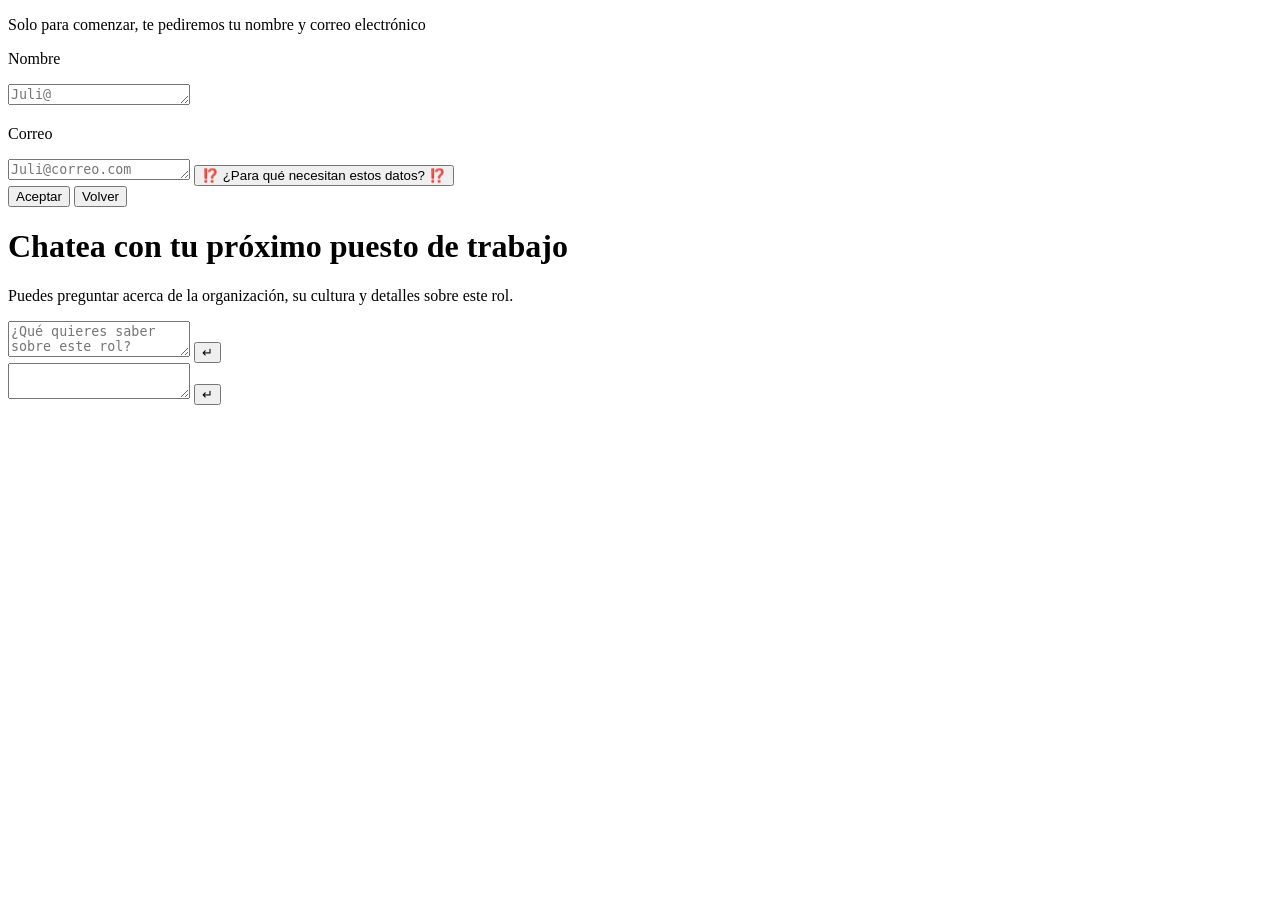
==== IniciaLosLagos/index.html @ aaf02723 "Rename vacante2/chatbot/index.html to IniciaLosLagos/index.html" ====
<!DOCTYPE html>
<html lang="es">
<head>
  <meta charset="UTF-8">
  <meta name="viewport" content="width=device-width, initial-scale=1.0">
  <title>Demo del proyecto "Chatea con la vacante"</title>

  <!-- Fuente Montserrat -->
  <link rel="preconnect" href="https://fonts.googleapis.com">
  <link rel="preconnect" href="https://fonts.gstatic.com" crossorigin>
  <link href="https://fonts.googleapis.com/css2?family=Montserrat:wght@400;600;700&display=swap" rel="stylesheet">
  
  <link rel="stylesheet" href="styles.css">
</head>
<body>

  <!-- Modal de acceso -->
  <div class="login-overlay" id="loginOverlay">
    <div class="login-panel">
      <p>Solo para comenzar, te pediremos tu <span class="bold">nombre y correo</span> electrónico</p>

      <p class="field-label">Nombre</p>
      <textarea
        id="loginName"
        rows="1"
        placeholder="Juli@"
        autocomplete="off"
        autocapitalize="none"
        spellcheck="false"
      ></textarea>

      <p class="field-label">Correo</p>
      <textarea
        id="loginEmail"
        rows="1"
        placeholder="Juli@correo.com"
        autocomplete="off"
        autocapitalize="none"
        spellcheck="false"
      ></textarea>

      <button
        type="button"
        id="infoToggleBtn"
        class="info-toggle"
        aria-expanded="false"
      >
          ⁉️ ¿Para qué necesitan estos datos? ⁉️
      </button>

      <div id="consentInfoBox" class="history-box" hidden>
        Este chatbot está pensado para
        <span class="bold">registrar, evaluar y rankear</span> tus interacciones. <br>
          🧑🏻‍💻 Al registrar tu nombre y correo, nos estarás permitiendo contactarte
          en caso que tus interacciones demuestren que
        <span class="bold">tienes el potencial y calce</span> que buscamos para este cargo. 🫵🏻
      </div>

      <div class="button-container">
        <button id="acceptBtn" type="button">Aceptar</button>
        <button id="backBtn" type="button">Volver</button>
      </div>
    </div>
  </div>

<div id="app">

  <!-- Pantalla inicial -->
  <div id="start-screen">
    <h1>Chatea con tu próximo puesto de trabajo</h1>
    <p>Puedes preguntar acerca de la organización, su cultura y detalles sobre este rol.</p>
    <div class="input-wrapper" id="input-box">
      <textarea id="chat-input-start" placeholder="¿Qué quieres saber sobre este rol?"></textarea>
<button id="send-btn-start">&#8629;</button>
    </div>
  </div>

  <!-- Chat -->
  <div id="chat-screen" class="hidden">
    <div id="messages"></div>

    <div class="input-wrapper bottom">
      <textarea id="chat-input-chat"></textarea>
<button id="send-btn-chat">&#8629;</button>
    </div>
  </div>
</div>

  <script src="main.js" defer></script>
</body>
</html>
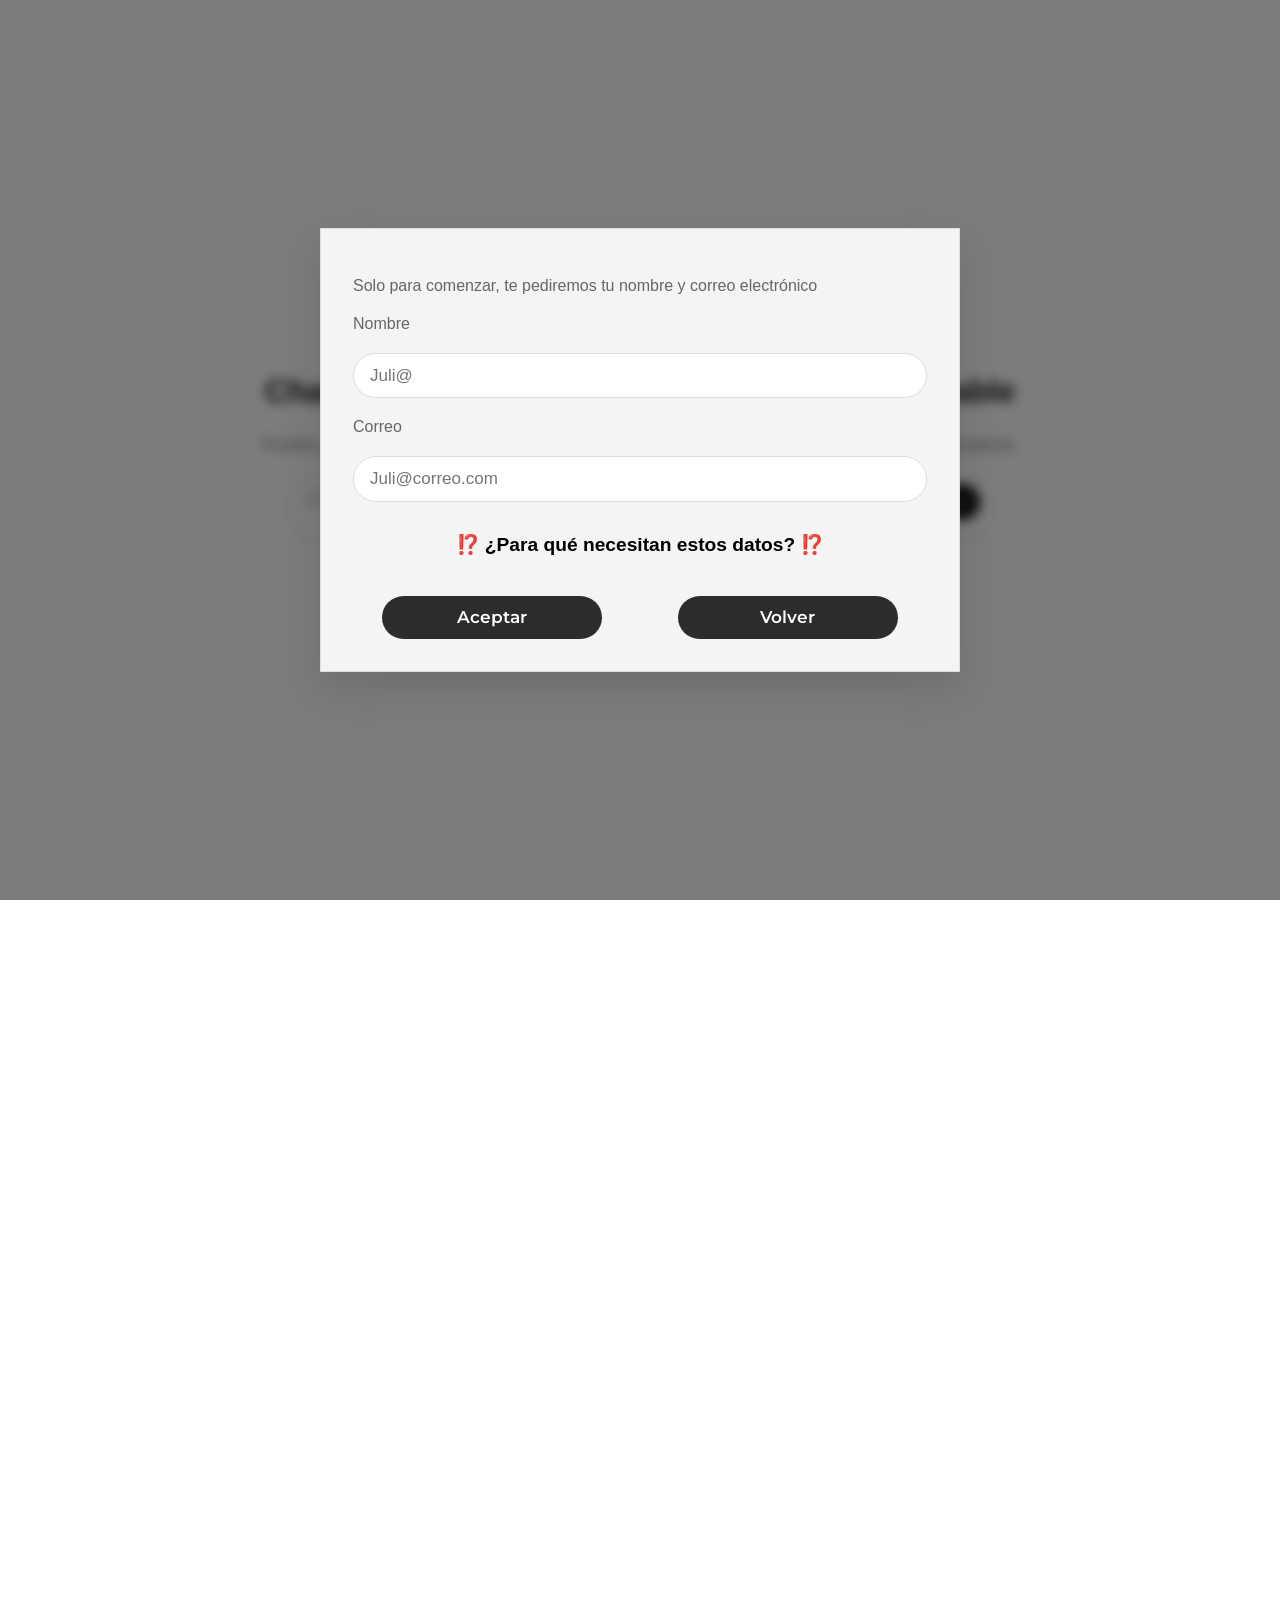
==== commit e07e3a87: "Update index.html" ====
--- a/IniciaLosLagos/index.html
+++ b/IniciaLosLagos/index.html
@@ -3,7 +3,7 @@
 <head>
   <meta charset="UTF-8">
   <meta name="viewport" content="width=device-width, initial-scale=1.0">
-  <title>Demo del proyecto "Chatea con la vacante"</title>
+  <title>Demo del proyecto "Chatea con tu próxima convocatoria"</title>
 
   <!-- Fuente Montserrat -->
   <link rel="preconnect" href="https://fonts.googleapis.com">
@@ -49,11 +49,11 @@
       </button>
 
       <div id="consentInfoBox" class="history-box" hidden>
-        Este chatbot está pensado para
-        <span class="bold">registrar, evaluar y rankear</span> tus interacciones. <br>
+        Este chatbot está pensado para facilitar
+        <span class="bold">tu experiencia de postulación a fondos concursables.</span><br>
           🧑🏻‍💻 Al registrar tu nombre y correo, nos estarás permitiendo contactarte
-          en caso que tus interacciones demuestren que
-        <span class="bold">tienes el potencial y calce</span> que buscamos para este cargo. 🫵🏻
+          para recoger retroalimentación y mejorar día a día. <br>
+        <span class="bold">Así democratizaremos el acceso</span> a mejores oportunidades de crecimiento. 🫵🏻
       </div>
 
       <div class="button-container">
@@ -67,10 +67,10 @@
 
   <!-- Pantalla inicial -->
   <div id="start-screen">
-    <h1>Chatea con tu próximo puesto de trabajo</h1>
-    <p>Puedes preguntar acerca de la organización, su cultura y detalles sobre este rol.</p>
+    <h1>Chatea con tu próxima convocatoria concursable</h1>
+    <p>Puedes preguntar acerca de las bases, plazos, objetivos y especificaciones técnicas de esta convocatoria.</p>
     <div class="input-wrapper" id="input-box">
-      <textarea id="chat-input-start" placeholder="¿Qué quieres saber sobre este rol?"></textarea>
+      <textarea id="chat-input-start" placeholder="¿Qué quieres saber sobre esta convocatoria?"></textarea>
 <button id="send-btn-start">&#8629;</button>
     </div>
   </div>
--- a/IniciaLosLagos/styles.css
+++ b/IniciaLosLagos/styles.css
@@ -0,0 +1,294 @@
+
+/* Base layout ------------------------------------------------------------- */
+html, body {
+  height: 100%;
+  margin: 0;
+  overflow: hidden; /* sin scroll en escena 1 */
+  font-family: Arial, sans-serif;
+}
+
+#app {
+  height: 100%;
+}
+
+#start-screen {
+  height: 100%;
+  display: flex;
+  flex-direction: column;
+  justify-content: center;
+  align-items: center;
+  text-align: center;
+}
+
+h1 {
+  margin-bottom: 10px;
+}
+
+p {
+  color: #666;
+  margin-bottom: 20px;
+}
+
+/* Login overlay ------------------------------------------------------------ */
+.login-overlay {
+  position: fixed;
+  inset: 0;
+  background-color: rgba(18, 18, 18, 0.55);
+  backdrop-filter: blur(6px);
+  display: flex;
+  align-items: center;
+  justify-content: center;
+  padding: 1.5em;
+  z-index: 1000;
+}
+
+.login-overlay[hidden] {
+  display: none;
+}
+
+.login-panel {
+  background-color: #f4f4f4;
+  border: 1px solid #dedede;
+  padding: 2em;
+  width: min(640px, 100%);
+  border-radius: 0;
+  box-shadow: 0 18px 40px rgba(0, 0, 0, 0.12);
+  box-sizing: border-box;
+}
+
+.login-panel h3 {
+  text-align: center;
+}
+
+.info-toggle {  
+  appearance: none;
+  border: none;
+  background: none;
+  font: inherit;
+  font-weight: 600;
+  font-size: 1.2em;
+  text-align: center;
+  display: block;
+  width: 100%;
+  padding: 0.4em 0;
+  margin: 1em 0 0.5em;
+  cursor: pointer;
+  color: inherit;
+}
+
+.info-toggle:focus-visible {
+  outline: 2px solid #2c2c2c;
+  outline-offset: 4px;
+}
+
+/* CTA buttons inside login panel ------------------------------------------ */
+.button-container {
+  display: flex;
+  justify-content: center;
+  align-items: center;
+  gap: 2cm;
+  margin: 2em 0 0;
+}
+
+.button-container button {
+  appearance: none;
+  width: 220px;
+  padding: 0.65em 1.5em;
+  border-radius: 24px;
+  font-family: 'Montserrat', sans-serif;
+  font-weight: 600;
+  font-size: 1.05em;
+  line-height: 1.3;
+  background-color: #2c2c2c;
+  color: #fff;
+  border: none;
+  cursor: pointer;
+  display: flex;
+  justify-content: center;
+  transition: background-color 0.25s ease;
+}
+
+.button-container button:hover {
+  background-color: #444;
+}
+/* Shared textarea styles --------------------------------------------------- */
+.input-wrapper {
+  position: relative;
+  width: 700px;
+  max-width: 90%;
+  margin: 0 auto;
+  box-sizing: border-box;
+}
+
+textarea {
+  width: 100%;
+  padding: 10px 60px 10px 16px;
+  border: 1px solid #ddd;
+  border-radius: 32px;
+  resize: none;
+  min-height: 44px;
+  text-align: left;
+  font-family: inherit;  
+  font-size: 17px; 
+  line-height: 1.4;
+  box-sizing: border-box;
+}
+
+/* Botón dentro */
+.input-wrapper button {
+  position: absolute;
+  right: 10px;
+  bottom: 10px;
+  width: 36px;
+  height: 36px;
+  border-radius: 50%;
+  border: none;
+  background: black;
+  color: white;
+  cursor: pointer;
+  transform: translateY(-50%); /* 🔥 centrado real */
+}
+
+/* Chat */
+#chat-screen {
+  height: 100%;
+  display: flex;
+  flex-direction: column;
+}
+
+/* mensajes */
+#messages {
+  flex: 1;
+  overflow-y: auto;
+  padding: 20px;
+}
+
+/* 🔥 CUANDO ESTÁ EN CHAT
+   Layout centrado + burbujas izquierda/derecha */
+.chat-mode #chat-screen {
+  width: 100%;
+  max-width: 900px;
+  margin: 0 auto;
+  height: 100vh;
+  display: flex;
+  flex-direction: column;
+  background: #fff;
+}
+
+/* Mensajes */
+.chat-mode #messages {
+  flex: 1;
+  overflow-y: auto;
+  padding: 18px 16px 96px;
+  box-sizing: border-box;
+  display: flex;
+  flex-direction: column;
+  gap: 10px;
+  align-items: stretch; /* evita centrado global de burbujas */
+}
+
+/* Input fijo abajo, dentro de la columna central */
+.chat-mode #chat-screen .input-wrapper.bottom {
+  position: sticky;
+  bottom: 0;
+  width: 100%;
+  box-sizing: border-box;
+  background: #fff;
+  border-top: 1px solid transparent;
+}
+
+.chat-mode #chat-screen .input-wrapper.bottom textarea {
+  width: 100%;
+  box-sizing: border-box;
+}
+
+/* Fondo uniforme (sin contraste entre centro y laterales) */
+html, body, #app {
+  background: #fff;
+}
+
+/* Chat bubbles 🫧 */
+.chat-mode .msg {
+  width: fit-content;
+  max-width: 82%;
+  padding: 12px 14px;
+  border-radius: 16px;
+  line-height: 1.45;
+  font-size: 0.98rem;
+  box-shadow: 0 1px 3px rgba(0, 0, 0, .06);
+  animation-duration: 260ms;
+  animation-fill-mode: both;
+  word-wrap: break-word;
+  overflow-wrap: anywhere;
+}
+
+/* Párrafo justificado dentro de burbuja */
+.chat-mode .msg p {
+  margin: 0;
+  text-align: justify;
+  text-justify: inter-word;
+}
+
+/* Usuario: derecha, verde pastel */
+.chat-mode .msg.user {
+  margin-left: auto;
+  margin-right: 0;
+  background: #dff8e8;
+  color: #1f3b2d;
+  border: 1px solid #c6ecd5;
+  animation-name: slideInRight;
+}
+
+/* Bot: izquierda, celeste pastel */
+.chat-mode .msg.bot {
+  margin-left: 0;
+  margin-right: auto;
+  background: #e3f4ff;
+  color: #183242;
+  border: 1px solid #cae9fb;
+  animation-name: slideInLeft;
+}
+
+/* Animación de entrada */
+@keyframes slideInRight {
+  from { opacity: 0; transform: translateX(20px); }
+  to   { opacity: 1; transform: translateX(0); }
+}
+@keyframes slideInLeft {
+  from { opacity: 0; transform: translateX(-20px); }
+  to   { opacity: 1; transform: translateX(0); }
+}
+
+/* "Pensando..." */
+.chat-mode .msg.typing {
+  display: inline-flex;
+  align-items: center;
+  gap: clamp(12px, 4vw, 32px);
+  min-width: 58px;
+}
+
+.chat-mode .msg.typing .dot {
+  width: 7px;
+  height: 7px;
+  border-radius: 50%;
+  background: currentColor;
+  opacity: .35;
+  animation: pulse 1.1s infinite ease-in-out;
+}
+.chat-mode .msg.typing .dot:nth-child(2) { animation-delay: .15s; }
+.chat-mode .msg.typing .dot:nth-child(3) { animation-delay: .3s; }
+
+@keyframes pulse {
+  0%, 80%, 100% { transform: scale(0.8); opacity: .35; }
+  40% { transform: scale(1.15); opacity: 1; }
+}
+
+@media (max-width: 640px) {
+  .login-panel {
+    padding: 1.5em 1.2em;
+  }
+
+  .input-wrapper {
+    padding: 0 4px; /* más compacto en mobile */
+  }
+}
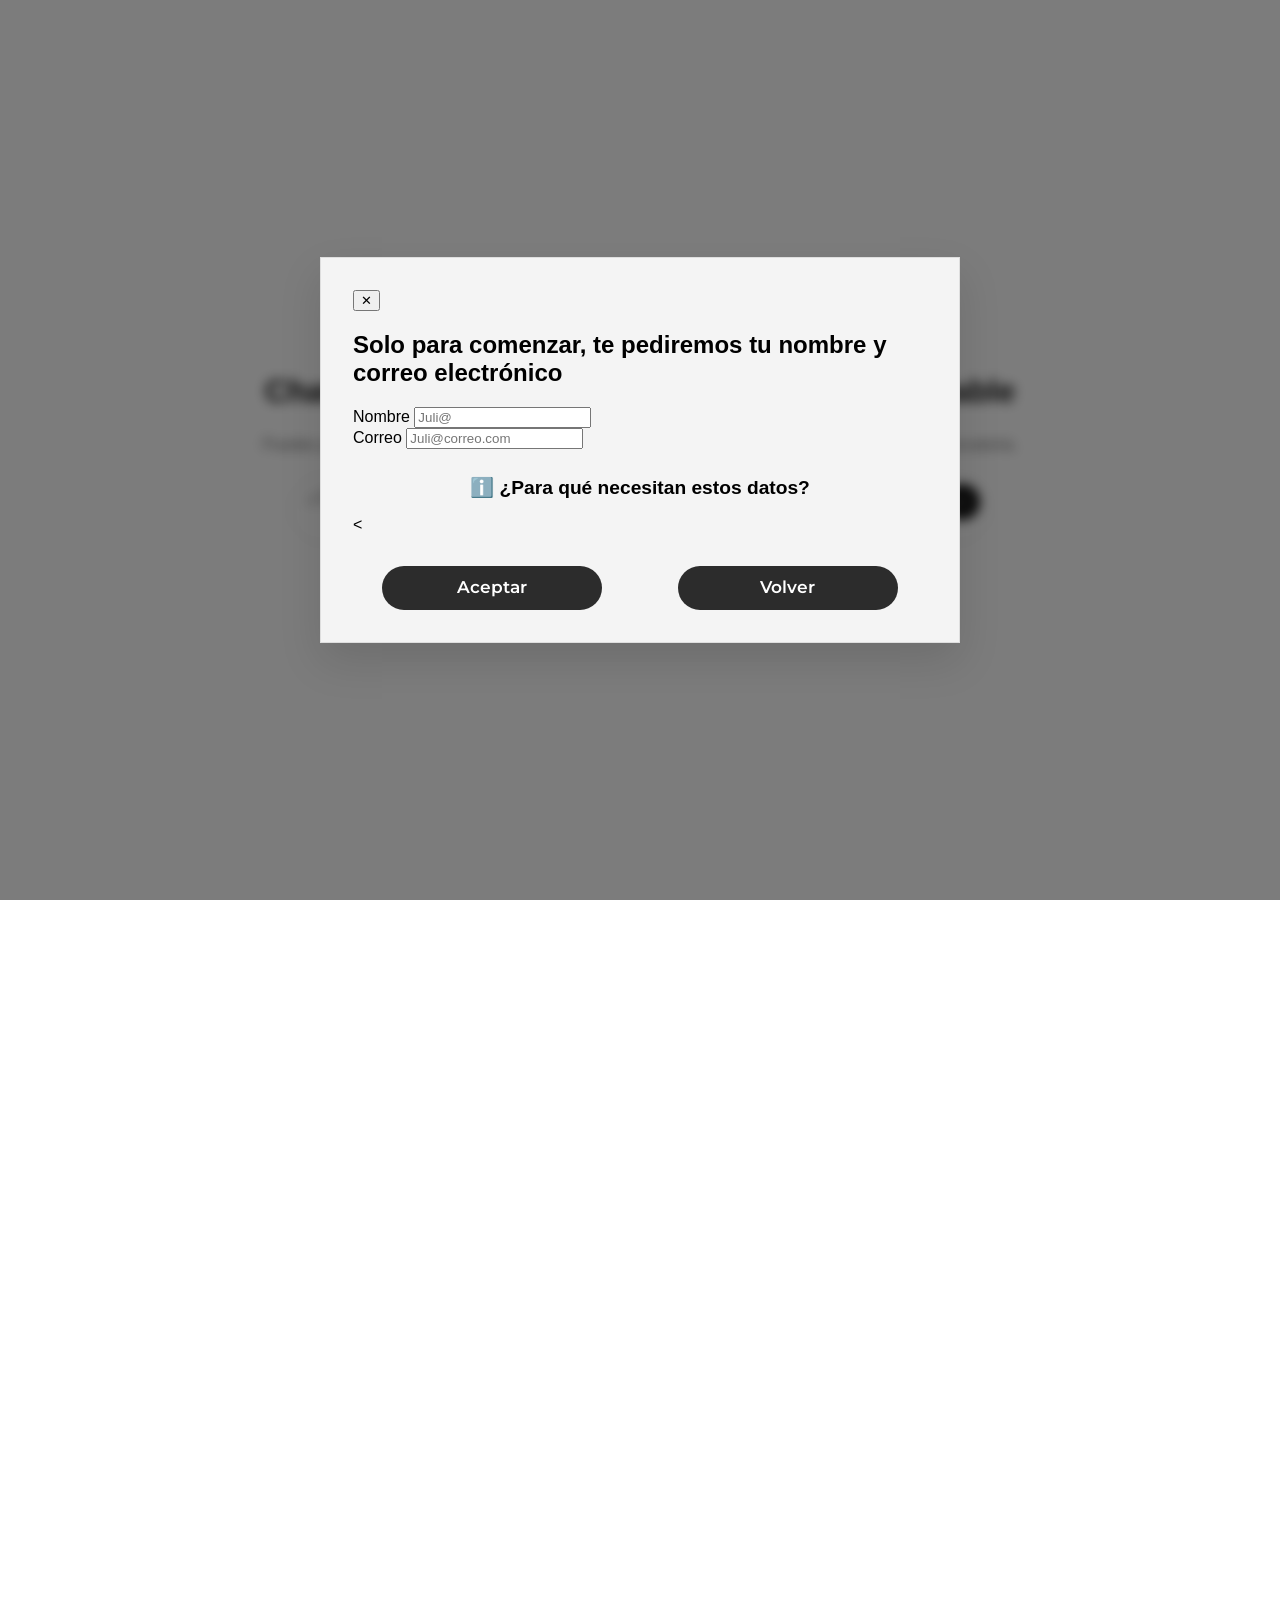
==== commit 808a9aef: "Update index.html" ====
--- a/IniciaLosLagos/index.html
+++ b/IniciaLosLagos/index.html
@@ -17,44 +17,50 @@
   <!-- Modal de acceso -->
   <div class="login-overlay" id="loginOverlay">
     <div class="login-panel">
-      <p>Solo para comenzar, te pediremos tu <span class="bold">nombre y correo</span> electrónico</p>
+      <button class="modal-close" id="modalCloseBtn" type="button" aria-label="Cerrar">✕</button>
 
-      <p class="field-label">Nombre</p>
-      <textarea
+      <h2 class="modal-title">
+         Solo para comenzar, te pediremos tu <span class="bold">nombre y correo</span> electrónico
+      </h2>
+
+      <div class="modal-field">
+         <label class="field-label" for="loginName">Nombre</label>
+      <input
         id="loginName"
-        rows="1"
+        type="text"
         placeholder="Juli@"
         autocomplete="off"
         autocapitalize="none"
         spellcheck="false"
-      ></textarea>
+      />
+      </div>
 
-      <p class="field-label">Correo</p>
-      <textarea
+       <div class="modal-field">
+      <label class="field-label" for="loginEmail">Correo</label>
+      <input
         id="loginEmail"
-        rows="1"
+        type="email"
         placeholder="Juli@correo.com"
         autocomplete="off"
         autocapitalize="none"
         spellcheck="false"
-      ></textarea>
+      />
+    </div>
 
       <button
-        type="button"
-        id="infoToggleBtn"
-        class="info-toggle"
-        aria-expanded="false"
-      >
-          ⁉️ ¿Para qué necesitan estos datos? ⁉️
-      </button>
+      type="button"
+      id="infoToggleBtn"
+      class="info-toggle"
+      aria-expanded="false"
+    >
+      ℹ️ ¿Para qué necesitan estos datos?
+    </button>
 
-      <div id="consentInfoBox" class="history-box" hidden>
-        Este chatbot está pensado para facilitar
-        <span class="bold">tu experiencia de postulación a fondos concursables.</span><br>
-          🧑🏻‍💻 Al registrar tu nombre y correo, nos estarás permitiendo contactarte
-          para recoger retroalimentación y mejorar día a día. <br>
-        <span class="bold">Así democratizaremos el acceso</span> a mejores oportunidades de crecimiento. 🫵🏻
-      </div>
+      <<div id="consentInfoBox" class="history-box" hidden>
+      Este chatbot está pensado para facilitar tu experiencia de postulación a fondos concursables.
+      Al registrar tu nombre y correo, nos permites contactarte para recoger feedback y mejorar esta solución.<br>
+      Con esto, nos estarás ayudando a democratizar el acceso a la información.
+    </div>
 
       <div class="button-container">
         <button id="acceptBtn" type="button">Aceptar</button>
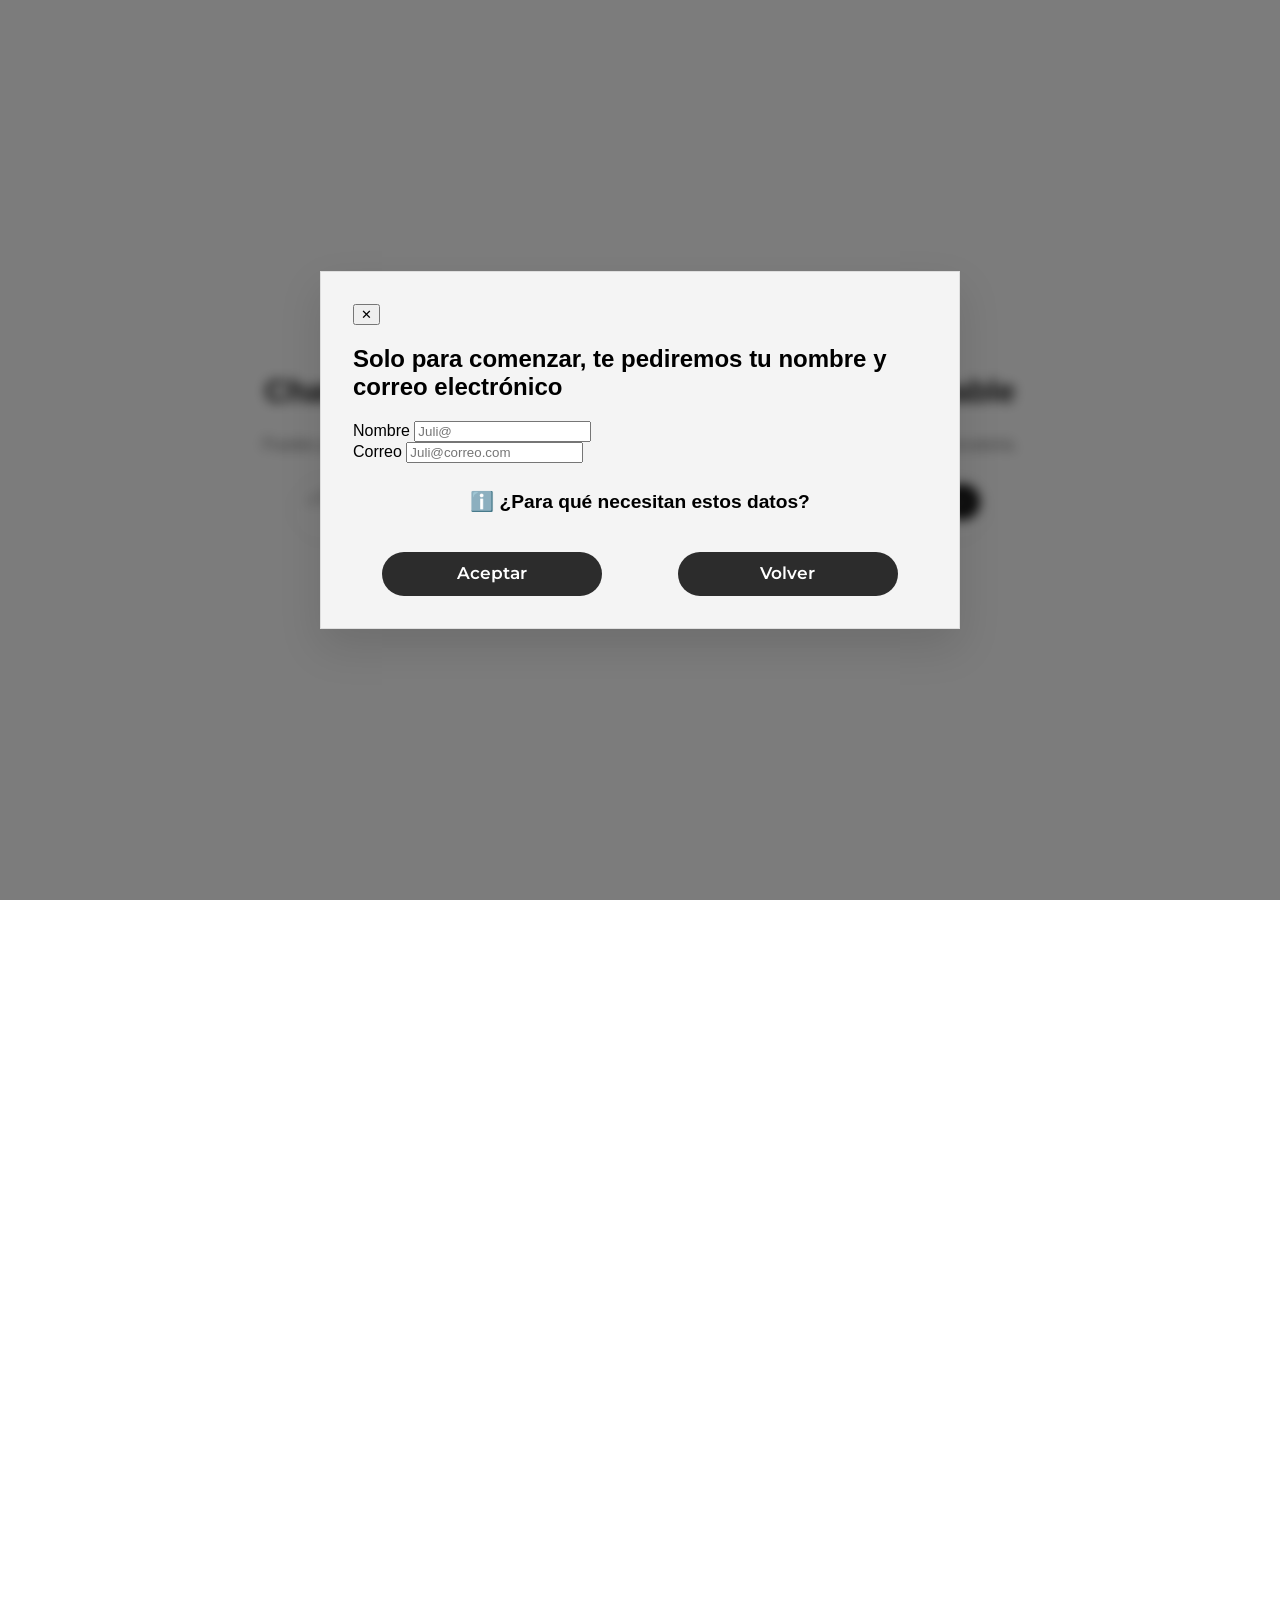
==== commit 040b1dd9: "Update index.html" ====
--- a/IniciaLosLagos/index.html
+++ b/IniciaLosLagos/index.html
@@ -56,7 +56,7 @@
       ℹ️ ¿Para qué necesitan estos datos?
     </button>
 
-      <<div id="consentInfoBox" class="history-box" hidden>
+      <div id="consentInfoBox" class="history-box" hidden>
       Este chatbot está pensado para facilitar tu experiencia de postulación a fondos concursables.
       Al registrar tu nombre y correo, nos permites contactarte para recoger feedback y mejorar esta solución.<br>
       Con esto, nos estarás ayudando a democratizar el acceso a la información.
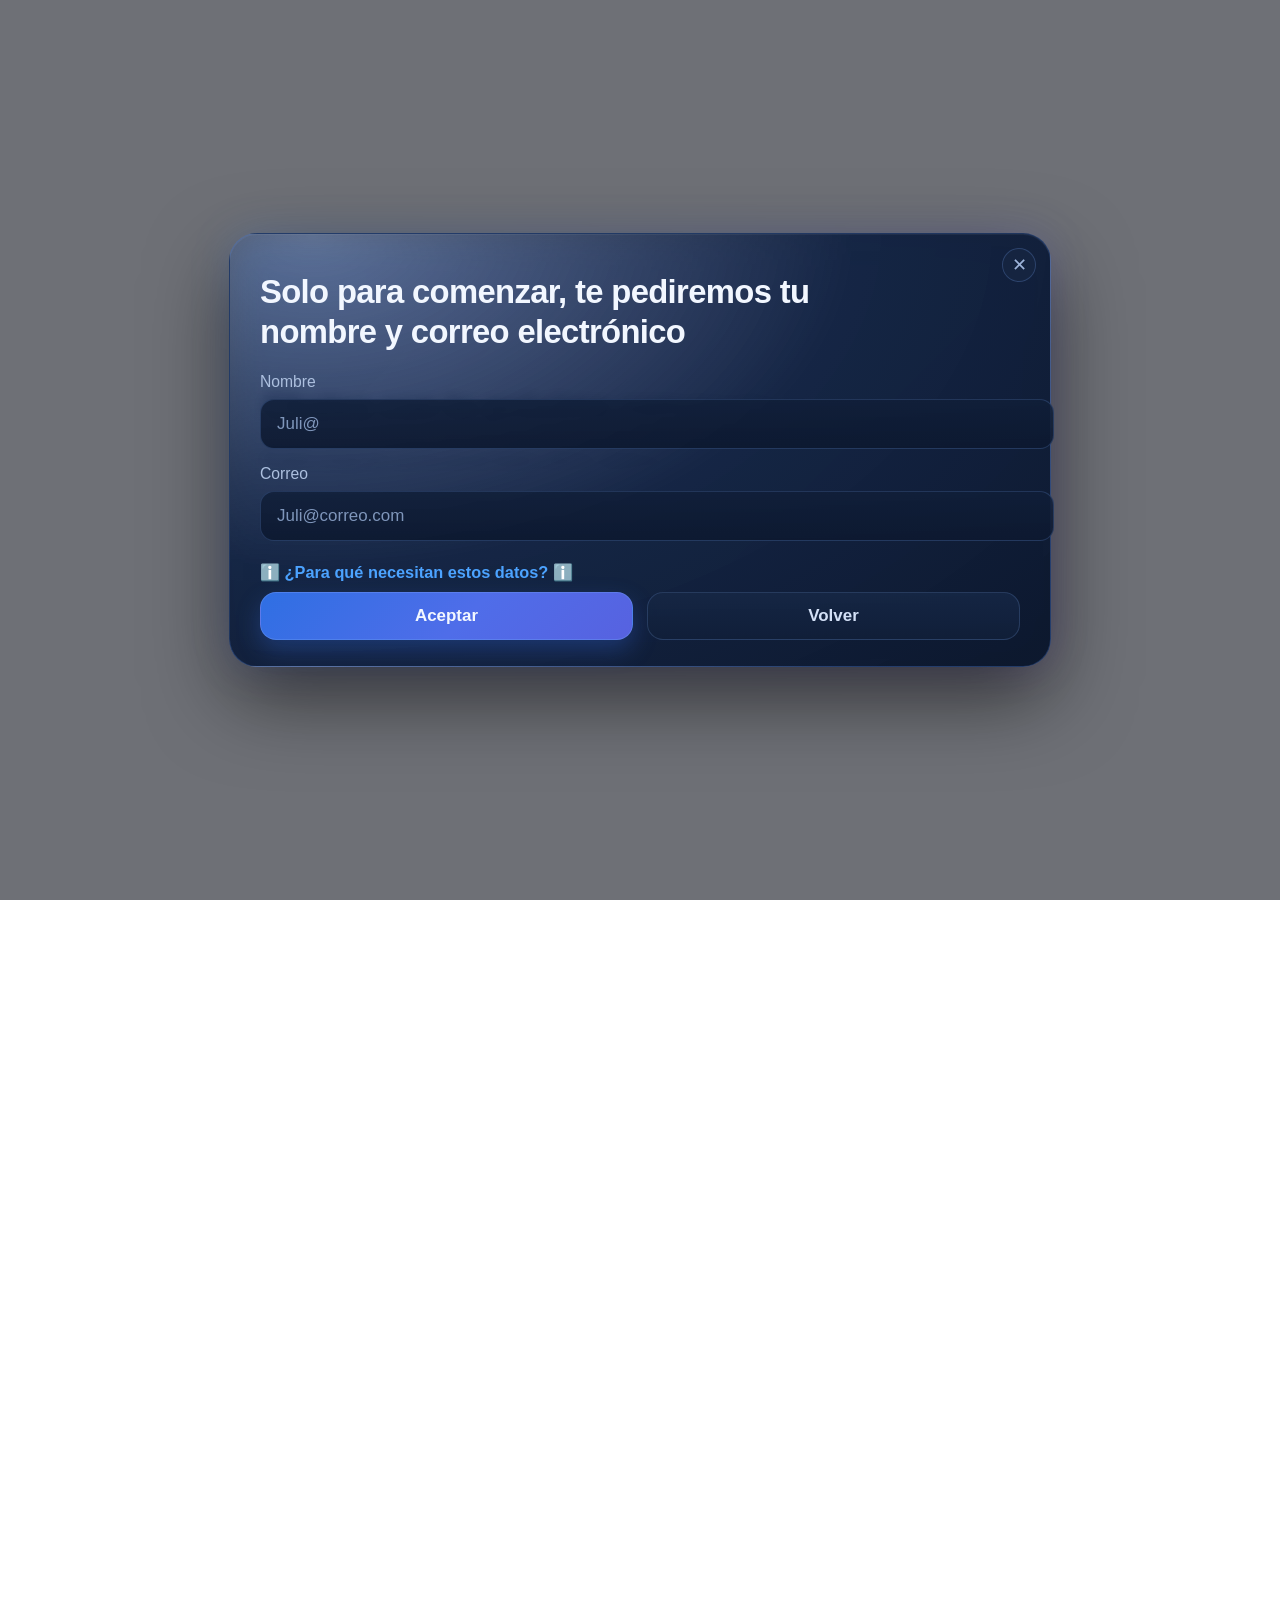
==== commit 82bf3222: "Update index.html" ====
--- a/IniciaLosLagos/index.html
+++ b/IniciaLosLagos/index.html
@@ -53,13 +53,27 @@
       class="info-toggle"
       aria-expanded="false"
     >
-      ℹ️ ¿Para qué necesitan estos datos?
+      ℹ️ ¿Para qué necesitan estos datos? ℹ️
     </button>
 
       <div id="consentInfoBox" class="history-box" hidden>
-      Este chatbot está pensado para facilitar tu experiencia de postulación a fondos concursables.
-      Al registrar tu nombre y correo, nos permites contactarte para recoger feedback y mejorar esta solución.<br>
-      Con esto, nos estarás ayudando a democratizar el acceso a la información.
+      <p class="intro">
+    Este chatbot está pensado para facilitar tu experiencia de postulación a fondos concursables.
+  </p>
+
+  <div class="item">
+    <span class="icon">🛡️</span>
+    <p>
+      Al registrar tu nombre y correo, nos estarás permitiendo contactarte para recoger retroalimentación y mejorar día a día.
+    </p>
+  </div>
+
+  <div class="item">
+    <span class="icon">📈</span>
+    <p>
+      Así democratizaremos el acceso a mejores oportunidades de crecimiento. 🤝
+    </p>
+  </div>
     </div>
 
       <div class="button-container">
--- a/IniciaLosLagos/styles.css
+++ b/IniciaLosLagos/styles.css
@@ -33,12 +33,12 @@
 .login-overlay {
   position: fixed;
   inset: 0;
-  background-color: rgba(18, 18, 18, 0.55);
-  backdrop-filter: blur(6px);
+  background: rgba(6, 10, 20, 0.58);
+  backdrop-filter: blur(7px);
   display: flex;
   align-items: center;
   justify-content: center;
-  padding: 1.5em;
+  padding: 18px;
   z-index: 1000;
 }
 
@@ -46,107 +46,183 @@
   display: none;
 }
 
+/* Glow externo */
 .login-panel {
-  background-color: #f4f4f4;
-  border: 1px solid #dedede;
-  padding: 2em;
-  width: min(640px, 100%);
-  border-radius: 0;
-  box-shadow: 0 18px 40px rgba(0, 0, 0, 0.12);
-  box-sizing: border-box;
-}
-
-.login-panel h3 {
-  text-align: center;
-}
-
-.info-toggle {  
-  appearance: none;
+  position: relative;
+  width: min(760px, 100%);
+  border-radius: 28px;
+  padding: 30px 30px 26px;
+  color: #e8eefc;
+  background:
+    radial-gradient(120% 140% at 10% 0%, rgba(44, 94, 186, 0.18) 0%, rgba(17, 34, 65, 0.95) 55%, rgba(11, 23, 45, 0.98) 100%);
+  border: 1px solid rgba(79, 131, 220, 0.28);
+  box-shadow:
+    0 30px 80px rgba(0, 0, 0, 0.55),
+    inset 0 1px 0 rgba(255, 255, 255, 0.05);
+}
+
+/* Halo suave alrededor */
+.login-panel::before {
+  content: "";
+  position: absolute;
+  inset: -1px;
+  border-radius: inherit;
+  background: linear-gradient(135deg, rgba(74, 144, 255, 0.22), rgba(109, 64, 255, 0.16));
+  filter: blur(18px);
+  z-index: -1;
+}
+
+.modal-close {
+  position: absolute;
+  top: 14px;
+  right: 14px;
+  width: 34px;
+  height: 34px;
+  border-radius: 999px;
+  border: 1px solid rgba(105, 147, 222, 0.28);
+  background: rgba(23, 38, 66, 0.85);
+  color: #9db4da;
+  cursor: pointer;
+  font-size: 18px;
+  line-height: 1;
+  display: inline-flex;
+  align-items: center;
+  justify-content: center;
+  transition: all .2s ease;
+}
+.modal-close:hover {
+  border-color: rgba(126, 170, 255, 0.5);
+  color: #dbe8ff;
+  transform: scale(1.03);
+}
+
+.modal-title {
+  margin: 8px 0 22px;
+  max-width: 580px;
+  font-size: clamp(1.45rem, 2.6vw, 2.05rem);
+  line-height: 1.2;
+  font-weight: 600;
+  letter-spacing: -0.02em;
+  color: #f2f7ff;
+}
+
+.modal-field {
+  margin-bottom: 16px;
+}
+
+.field-label {
+  display: block;
+  margin: 0 0 8px;
+  color: #adc0df;
+  font-size: 0.98rem;
+  font-weight: 500;
+}
+
+.login-panel input {
+  width: 100%;
+  border-radius: 14px;
+  border: 1px solid rgba(87, 127, 193, 0.28);
+  background: linear-gradient(180deg, rgba(17, 31, 57, 0.85), rgba(13, 25, 48, 0.9));
+  color: #e6eeff;
+  padding: 14px 16px;
+  font-size: 1.06rem;
+  outline: none;
+  transition: border-color .2s ease, box-shadow .2s ease, background .2s ease;
+}
+.login-panel input::placeholder {
+  color: #7f96bb;
+}
+.login-panel input:focus {
+  border-color: rgba(92, 153, 255, 0.6);
+  box-shadow: 0 0 0 3px rgba(69, 131, 255, 0.18);
+  background: linear-gradient(180deg, rgba(18, 33, 61, 0.9), rgba(14, 27, 51, 0.94));
+}
+
+.info-toggle {
+  margin-top: 6px;
+  margin-bottom: 10px;
+  background: transparent;
   border: none;
-  background: none;
-  font: inherit;
+  color: #4ca3ff;
+  cursor: pointer;
+  font-size: 1.02rem;
   font-weight: 600;
-  font-size: 1.2em;
-  text-align: center;
-  display: block;
-  width: 100%;
-  padding: 0.4em 0;
-  margin: 1em 0 0.5em;
+  display: inline-flex;
+  align-items: center;
+  gap: 8px;
+  padding: 0;
+  transition: color .2s ease;
+}
+.info-toggle:hover {
+  color: #7fc0ff;
+}
+
+.history-box {
+  margin-top: 4px;
+  margin-bottom: 18px;
+  border-radius: 16px;
+  border: 1px solid rgba(88, 125, 186, 0.28);
+  background: linear-gradient(180deg, rgba(21, 37, 66, 0.72), rgba(17, 31, 57, 0.78));
+  color: #d6e4ff;
+  padding: 16px 18px;
+  line-height: 1.6;
+  font-size: 1rem;
+}
+
+.button-container {
+  display: grid;
+  grid-template-columns: 1fr 1fr;
+  gap: 14px;
+}
+
+.button-container button {
+  width: 100%;
+  border: 1px solid rgba(95, 129, 188, 0.28);
+  border-radius: 16px;
+  padding: 13px 14px;
+  font-size: 1.06rem;
+  font-weight: 600;
   cursor: pointer;
-  color: inherit;
-}
-
-.info-toggle:focus-visible {
-  outline: 2px solid #2c2c2c;
-  outline-offset: 4px;
-}
-
-/* CTA buttons inside login panel ------------------------------------------ */
-.button-container {
-  display: flex;
-  justify-content: center;
-  align-items: center;
-  gap: 2cm;
-  margin: 2em 0 0;
-}
-
-.button-container button {
-  appearance: none;
-  width: 220px;
-  padding: 0.65em 1.5em;
-  border-radius: 24px;
-  font-family: 'Montserrat', sans-serif;
-  font-weight: 600;
-  font-size: 1.05em;
-  line-height: 1.3;
-  background-color: #2c2c2c;
-  color: #fff;
-  border: none;
-  cursor: pointer;
-  display: flex;
-  justify-content: center;
-  transition: background-color 0.25s ease;
-}
-
-.button-container button:hover {
-  background-color: #444;
-}
-/* Shared textarea styles --------------------------------------------------- */
-.input-wrapper {
-  position: relative;
-  width: 700px;
-  max-width: 90%;
-  margin: 0 auto;
-  box-sizing: border-box;
-}
-
-textarea {
-  width: 100%;
-  padding: 10px 60px 10px 16px;
-  border: 1px solid #ddd;
-  border-radius: 32px;
-  resize: none;
-  min-height: 44px;
-  text-align: left;
-  font-family: inherit;  
-  font-size: 17px; 
-  line-height: 1.4;
-  box-sizing: border-box;
-}
-
-/* Botón dentro */
-.input-wrapper button {
-  position: absolute;
-  right: 10px;
-  bottom: 10px;
-  width: 36px;
-  height: 36px;
-  border-radius: 50%;
-  border: none;
-  background: black;
-  color: white;
-  cursor: pointer;
-  transform: translateY(-50%); /* 🔥 centrado real */
+  transition: transform .18s ease, box-shadow .2s ease, filter .2s ease;
+}
+
+/* Primary */
+#acceptBtn {
+  color: #f3f8ff;
+  background: linear-gradient(135deg, #2f6fe3, #4f6de9 55%, #5762e0);
+  box-shadow: 0 10px 24px rgba(51, 103, 220, 0.32);
+  border-color: rgba(105, 150, 241, 0.45);
+}
+#acceptBtn:hover {
+  transform: translateY(-1px);
+  filter: brightness(1.05);
+}
+
+/* Secondary */
+#backBtn {
+  color: #d3e0f6;
+  background: linear-gradient(180deg, rgba(22, 39, 69, 0.92), rgba(17, 31, 57, 0.95));
+}
+#backBtn:hover {
+  transform: translateY(-1px);
+  border-color: rgba(120, 160, 224, 0.45);
+}
+
+/* Mobile */
+@media (max-width: 700px) {
+  .login-panel {
+    padding: 22px 18px 18px;
+    border-radius: 22px;
+  }
+
+  .modal-title {
+    font-size: clamp(1.25rem, 6vw, 1.7rem);
+    margin-top: 4px;
+  }
+
+  .button-container {
+    grid-template-columns: 1fr;
+  }
 }
 
 /* Chat */
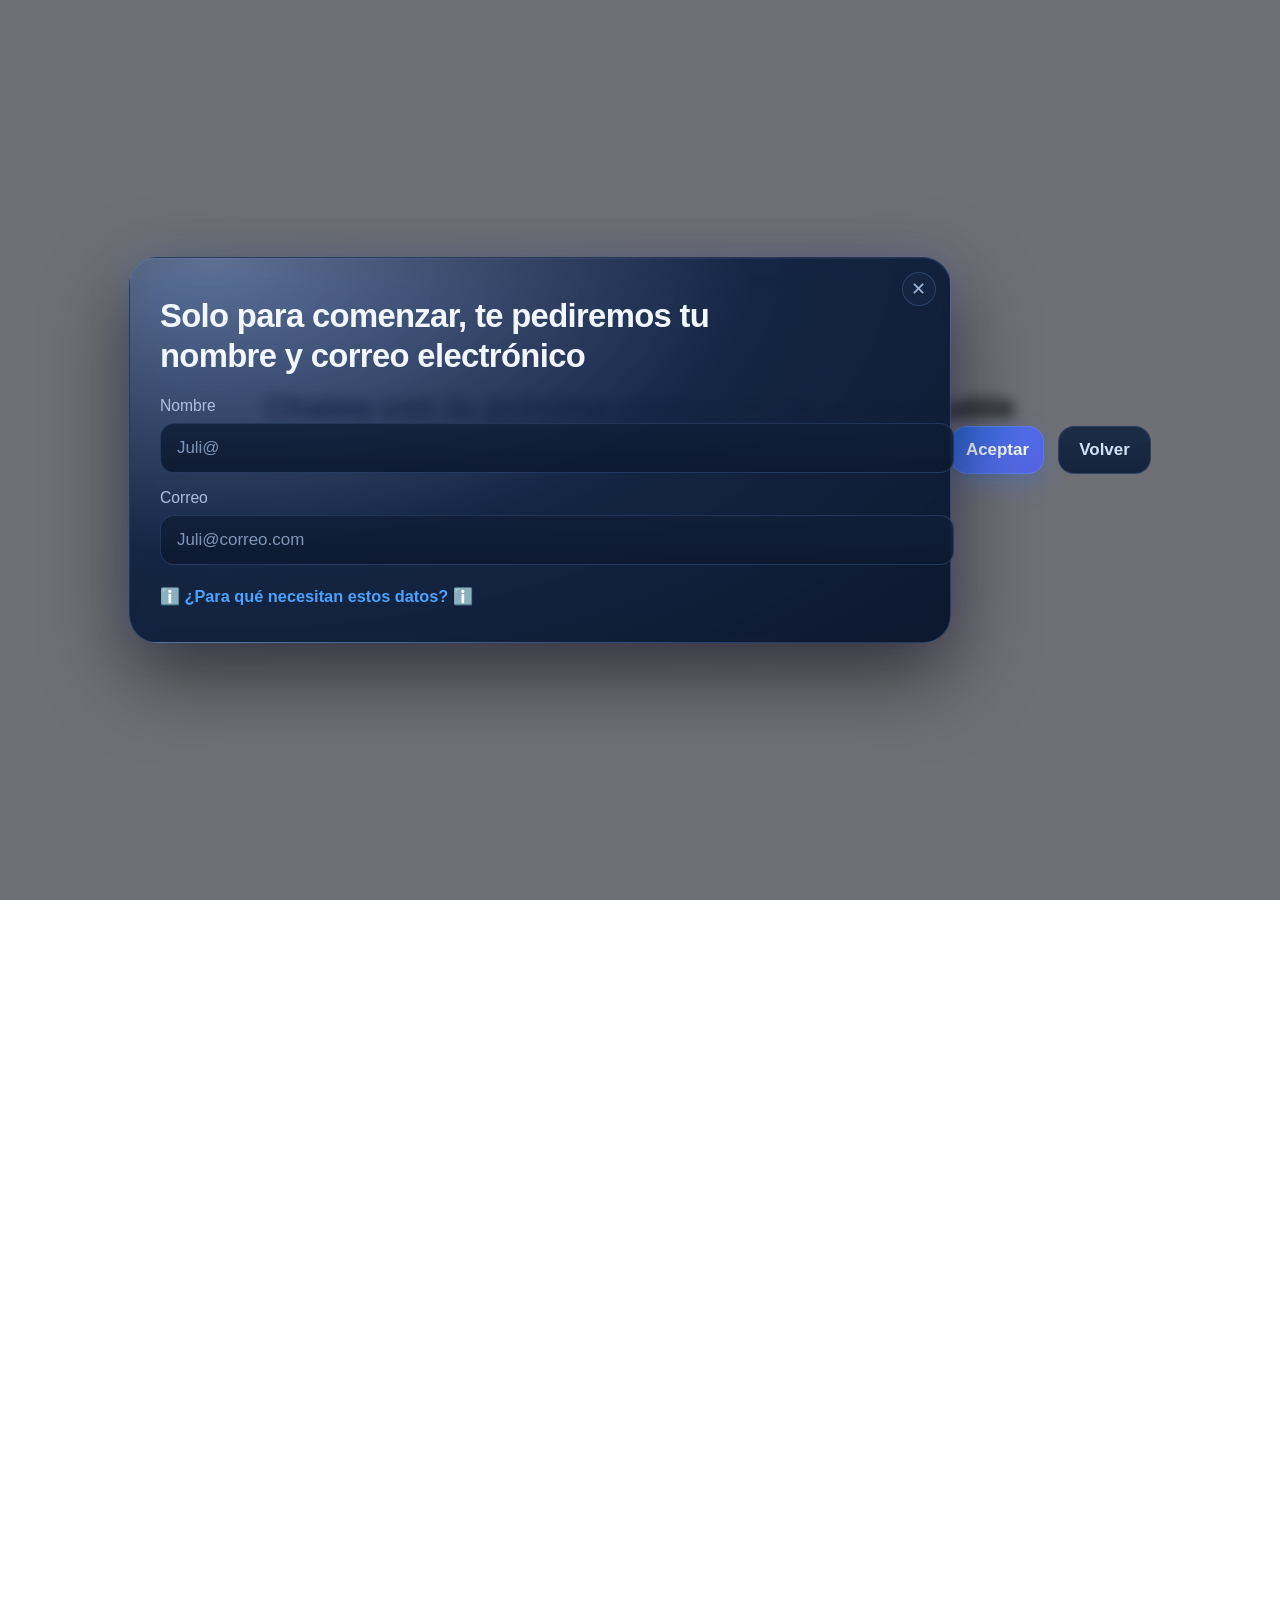
==== commit 8a25e015: "Update index.html" ====
--- a/IniciaLosLagos/index.html
+++ b/IniciaLosLagos/index.html
@@ -57,21 +57,9 @@
     </button>
 
       <div id="consentInfoBox" class="history-box" hidden>
-      <p class="intro">
-    Este chatbot está pensado para facilitar tu experiencia de postulación a fondos concursables.
-  </p>
-
-  <div class="item">
-    <span class="icon">🛡️</span>
-    <p>
-      Al registrar tu nombre y correo, nos estarás permitiendo contactarte para recoger retroalimentación y mejorar día a día.
-    </p>
-  </div>
-
-  <div class="item">
-    <span class="icon">📈</span>
-    <p>
-      Así democratizaremos el acceso a mejores oportunidades de crecimiento. 🤝
+      Este chatbot está pensado para facilitar tu experiencia de postulación a fondos concursables.🚀<br>
+      Al registrar tu nombre y correo, nos estarás permitiendo contactarte para recoger retroalimentación y mejorar día a día.📈<br>
+      Así democratizaremos el acceso a mejores oportunidades de crecimiento. 🤝<br>
     </p>
   </div>
     </div>
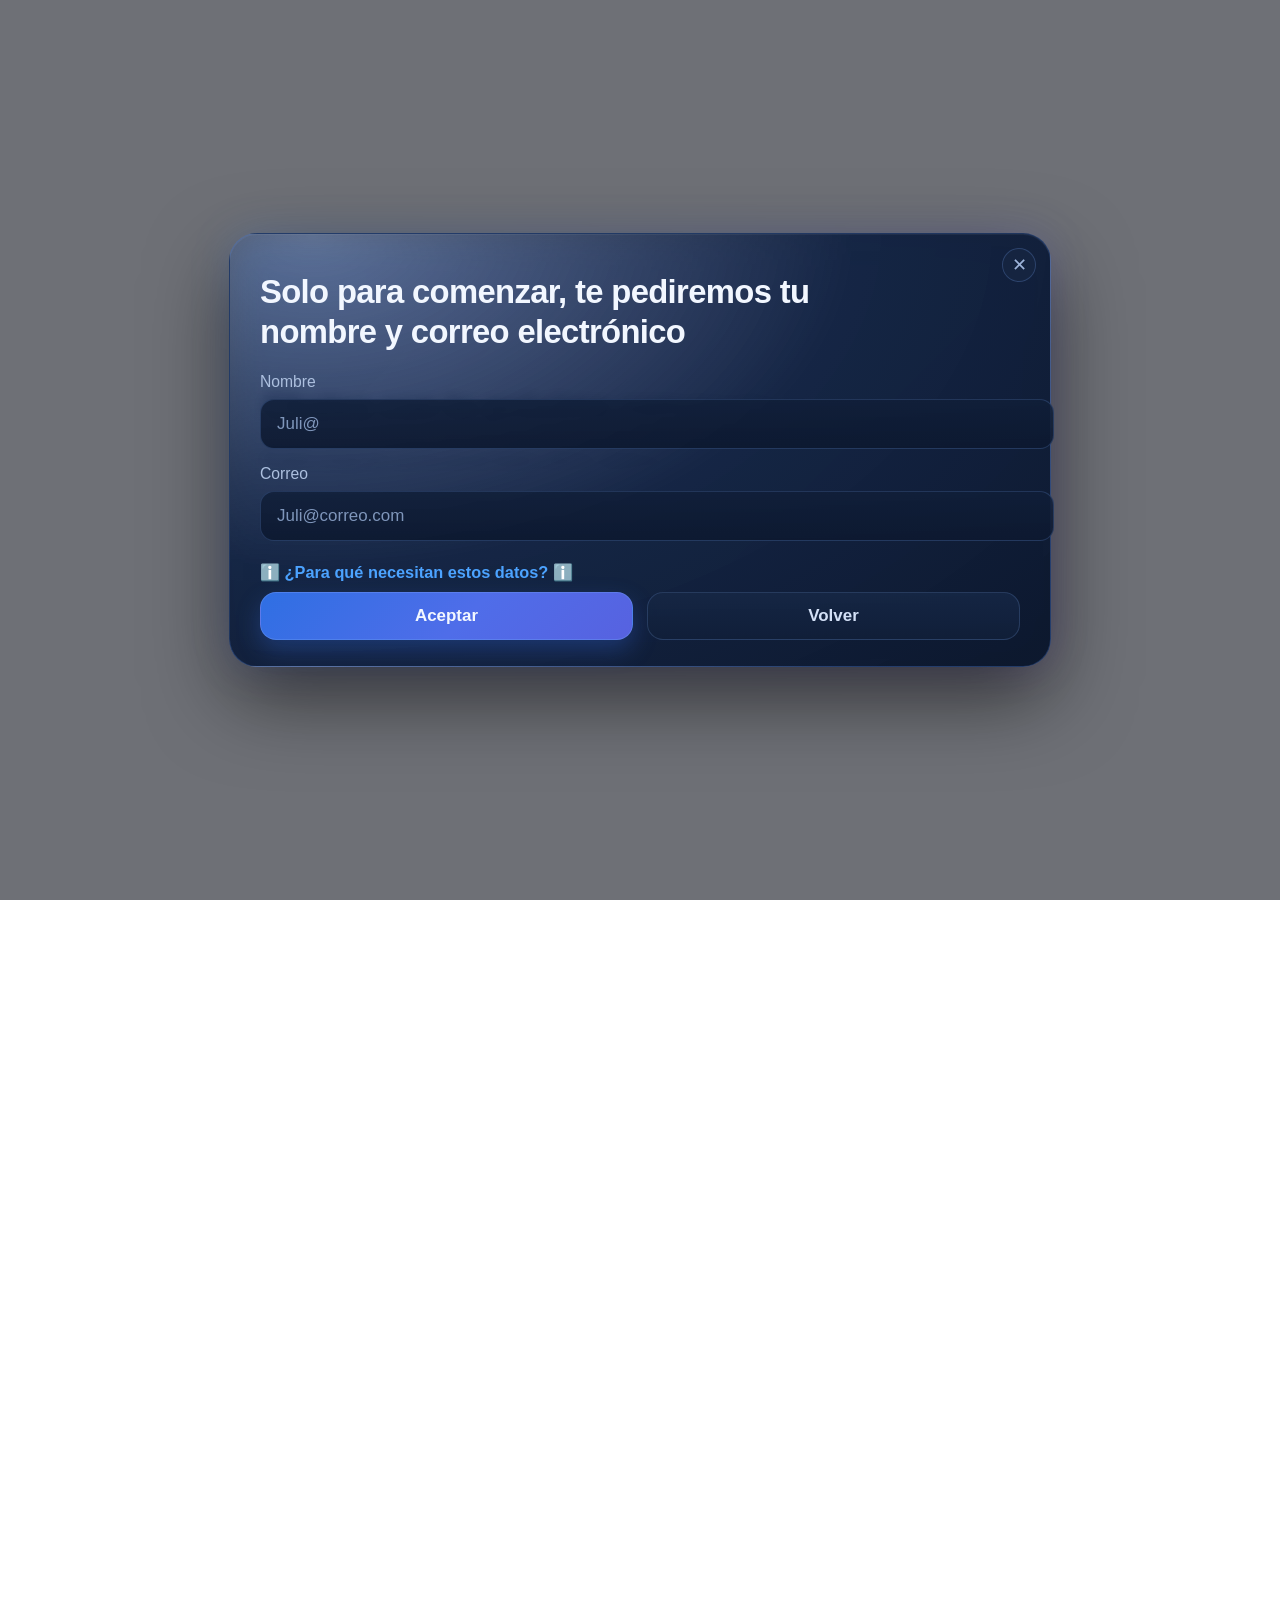
==== commit 3bc7dd58: "Update index.html" ====
--- a/IniciaLosLagos/index.html
+++ b/IniciaLosLagos/index.html
@@ -60,9 +60,7 @@
       Este chatbot está pensado para facilitar tu experiencia de postulación a fondos concursables.🚀<br>
       Al registrar tu nombre y correo, nos estarás permitiendo contactarte para recoger retroalimentación y mejorar día a día.📈<br>
       Así democratizaremos el acceso a mejores oportunidades de crecimiento. 🤝<br>
-    </p>
   </div>
-    </div>
 
       <div class="button-container">
         <button id="acceptBtn" type="button">Aceptar</button>
